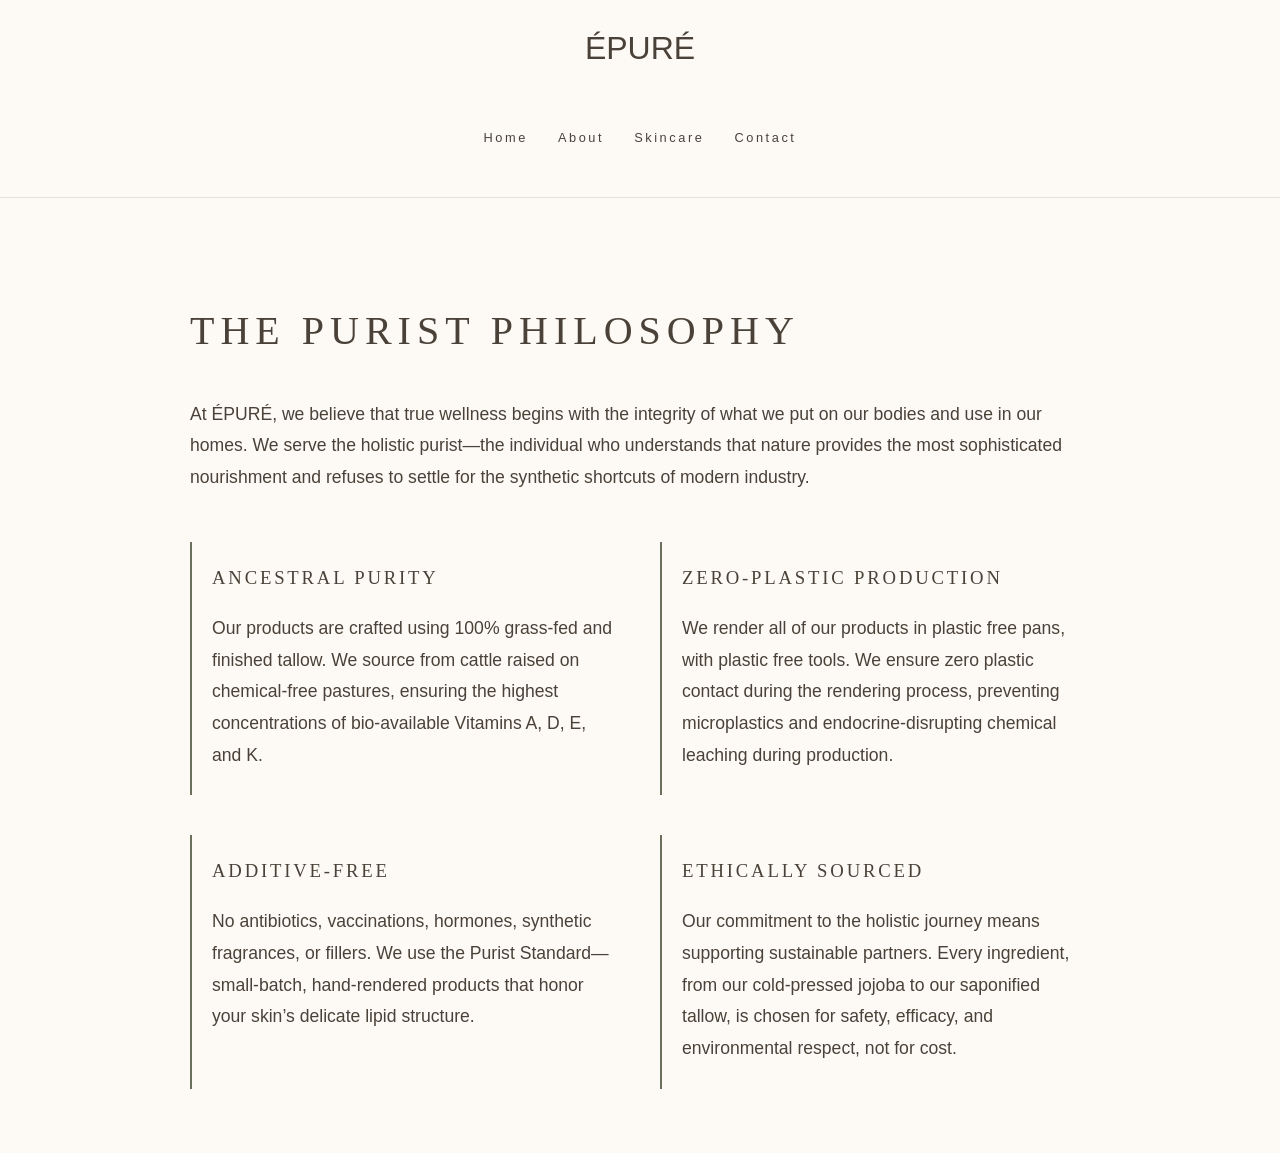
==== about.html @ d77f6c4a "Create about.html" ====
<!DOCTYPE html>
<html lang="en">
<head>
    <meta charset="UTF-8">
    <meta name="viewport" content="width=device-width, initial-scale=1.0">
    <meta name="description" content="Discover ÉPURÉ, the home of 100% grass-fed, plastic-free, and additive-free tallow skincare and household essentials. For the holistic purist who refuses to compromise on quality, sustainability, or purity.">
    <meta name="keywords" content="tallow skincare, plastic-free soap, non-toxic household cleaner, grass-fed tallow, holistic skincare, clean beauty, ancestral nutrition, sustainable skincare, zero-plastic skincare">
    <title>Our Philosophy | ÉPURÉ | For the holistic purist</title>
    
    <link rel="stylesheet" href="style.css">
    <style>
        .about-section { padding: 4rem 10%; max-width: 900px; margin: 0 auto; }
        .about-section h1 { font-family: serif; font-size: 2.5rem; text-transform: uppercase; margin-bottom: 2rem; }
        .about-section p { font-size: 1.1rem; margin-bottom: 1.5rem; color: #4a4238; }
        .values-grid { display: grid; grid-template-columns: 1fr 1fr; gap: 40px; margin-top: 3rem; }
        .value-box { border-left: 2px solid #6b705c; padding-left: 20px; }
    </style>
</head>
<body>

    <header>
        <div style="text-align: center; font-size: 2rem; padding-top: 20px;">ÉPURÉ</div>
        <nav>
            <a href="index.html">Home</a>
            <a href="about.html">About</a>
            <a href="skincare.html">Skincare</a>
            <a href="contact.html">Contact</a>
        </nav>
    </header>

    <section class="about-section">
        <h1>The Purist Philosophy</h1>
        <p>At ÉPURÉ, we believe that true wellness begins with the integrity of what we put on our bodies and use in our homes. We serve the holistic purist—the individual who understands that nature provides the most sophisticated nourishment and refuses to settle for the synthetic shortcuts of modern industry.</p>
        
        <div class="values-grid">
            <div class="value-box">
                <h3>Ancestral Purity</h3>
                <p>Our products are crafted using 100% grass-fed and finished tallow. We source from cattle raised on chemical-free pastures, ensuring the highest concentrations of bio-available Vitamins A, D, E, and K.</p>
            </div>
            <div class="value-box">
                <h3>Zero-Plastic Production</h3>
                <p>We render all of our products in plastic free pans, with plastic free tools. We ensure zero plastic contact during the rendering process, preventing microplastics and endocrine-disrupting chemical leaching during production. </p>
            </div>
            <div class="value-box">
                <h3>Additive-Free</h3>
                <p>No antibiotics, vaccinations, hormones, synthetic fragrances, or fillers. We use the Purist Standard—small-batch, hand-rendered products that honor your skin’s delicate lipid structure.</p>
            </div>
            <div class="value-box">
                <h3>Ethically Sourced</h3>
                <p>Our commitment to the holistic journey means supporting sustainable partners. Every ingredient, from our cold-pressed jojoba to our saponified tallow, is chosen for safety, efficacy, and environmental respect, not for cost.</p>
            </div>
        </div>
    </section>

</body>
</html>
---- style.css ----
/* --- Global Styles --- */
:root {
    --bg-color: #fdfaf6;        /* Creamy Beige */
    --text-color: #4a4238;      /* Deep Muted Brown */
    --olive-green: #6b705c;     /* Muted Olive */
    --border-color: #e5e1dc;    /* Subtle separator */
    --font-heading: 'Playfair Display', serif; /* Or use 'Georgia' as a standard fallback */
    --font-body: 'Helvetica Neue', Arial, sans-serif;
}

body {
    background-color: var(--bg-color);
    color: var(--text-color);
    font-family: var(--font-body);
    margin: 0;
    line-height: 1.8;
}

/* --- Typography --- */
h1, h2, h3 {
    font-family: var(--font-heading);
    font-weight: 400;
    text-transform: uppercase;
    letter-spacing: 0.15em;
}

/* --- Layout --- */
.container {
    max-width: 1200px;
    margin: 0 auto;
    padding: 0 40px;
}

/* --- Navigation --- */
nav {
    display: flex;
    justify-content: center;
    gap: 30px;
    padding: 3rem 0;
    border-bottom: 1px solid var(--border-color);
}

nav a {
    text-decoration: none;
    color: var(--text-color);
    font-size: 0.8rem;
    letter-spacing: 0.2em;
    transition: color 0.3s ease;
}

nav a:hover {
    color: var(--olive-green);
}

/* --- Product Cards --- */
.product-grid {
    display: grid;
    grid-template-columns: repeat(auto-fit, minmax(250px, 1fr));
    gap: 50px;
    padding: 4rem 0;
}

.card {
    display: flex;
    flex-direction: column;
    align-items: center;
    text-align: center;
}

.card-image-box {
    width: 100%;
    aspect-ratio: 3/4; /* Keeps images uniform */
    background-color: #f2efeb;
    margin-bottom: 1.5rem;
    transition: transform 0.5s ease;
}

.card-image-box:hover {
    transform: scale(1.02);
}

.card h3 {
    font-size: 1.1rem;
    margin: 10px 0 5px 0;
}

.price {
    font-size: 0.9rem;
    color: var(--olive-green);
    margin-bottom: 1rem;
}

/* --- Luxury Buttons --- */
.btn-shop {
    padding: 12px 30px;
    border: 1px solid var(--text-color);
    background: transparent;
    color: var(--text-color);
    letter-spacing: 0.1em;
    cursor: pointer;
    transition: all 0.4s ease;
}

.btn-shop:hover {
    background: var(--text-color);
    color: var(--bg-color);
}
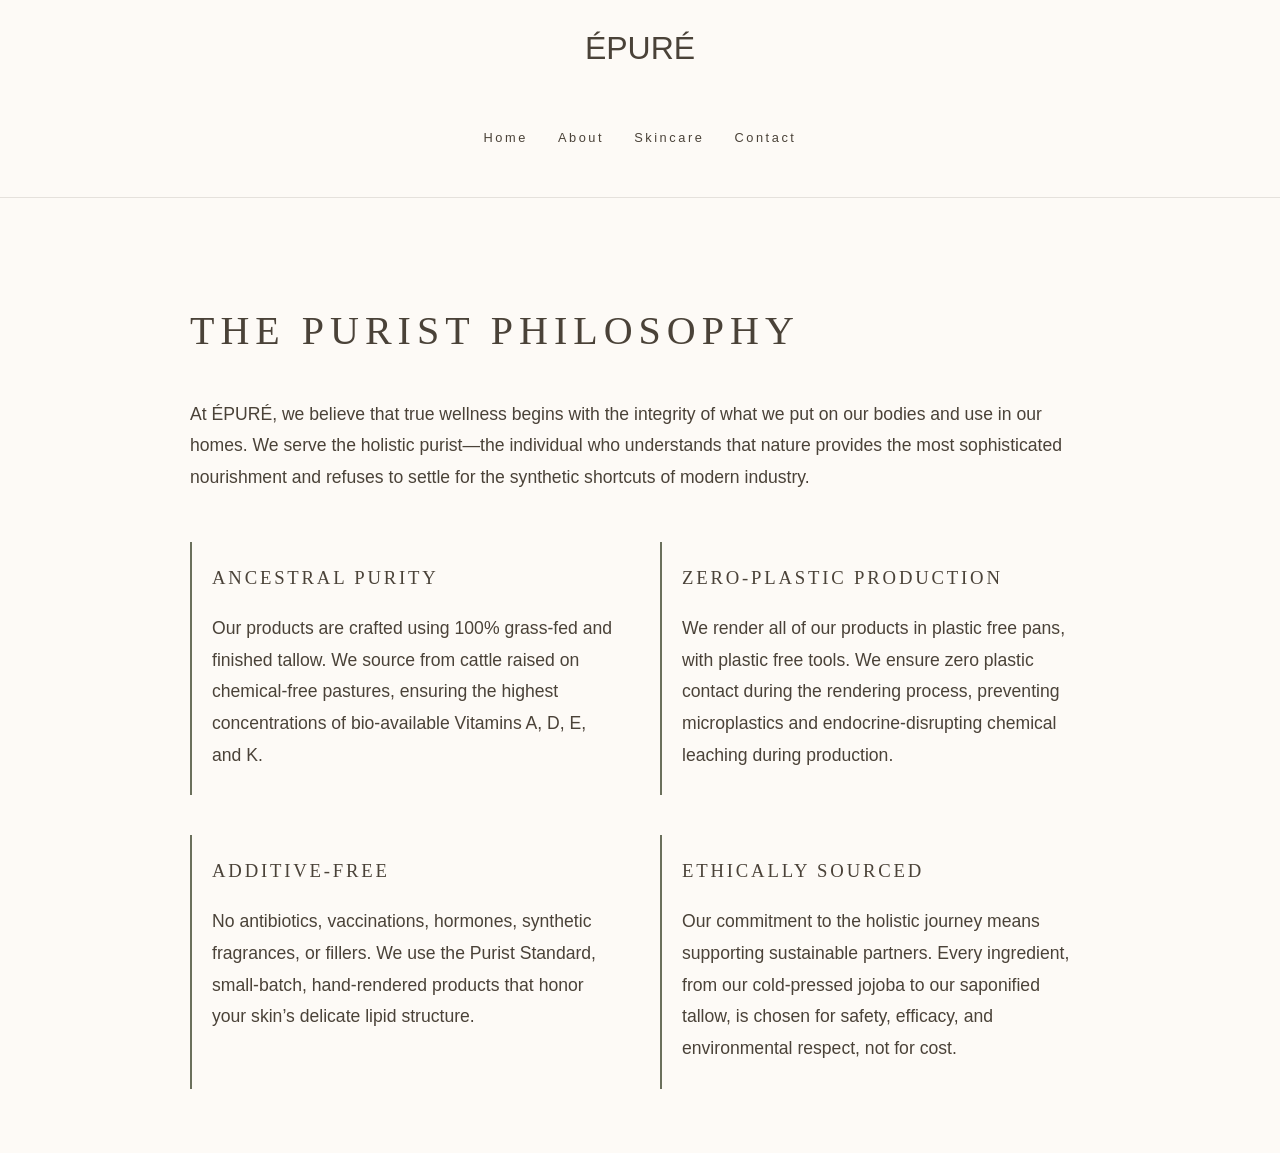
==== commit 11a19dc0: "Update about.html" ====
--- a/about.html
+++ b/about.html
@@ -43,7 +43,7 @@
             </div>
             <div class="value-box">
                 <h3>Additive-Free</h3>
-                <p>No antibiotics, vaccinations, hormones, synthetic fragrances, or fillers. We use the Purist Standard—small-batch, hand-rendered products that honor your skin’s delicate lipid structure.</p>
+                <p>No antibiotics, vaccinations, hormones, synthetic fragrances, or fillers. We use the Purist Standard, small-batch, hand-rendered products that honor your skin’s delicate lipid structure.</p>
             </div>
             <div class="value-box">
                 <h3>Ethically Sourced</h3>
